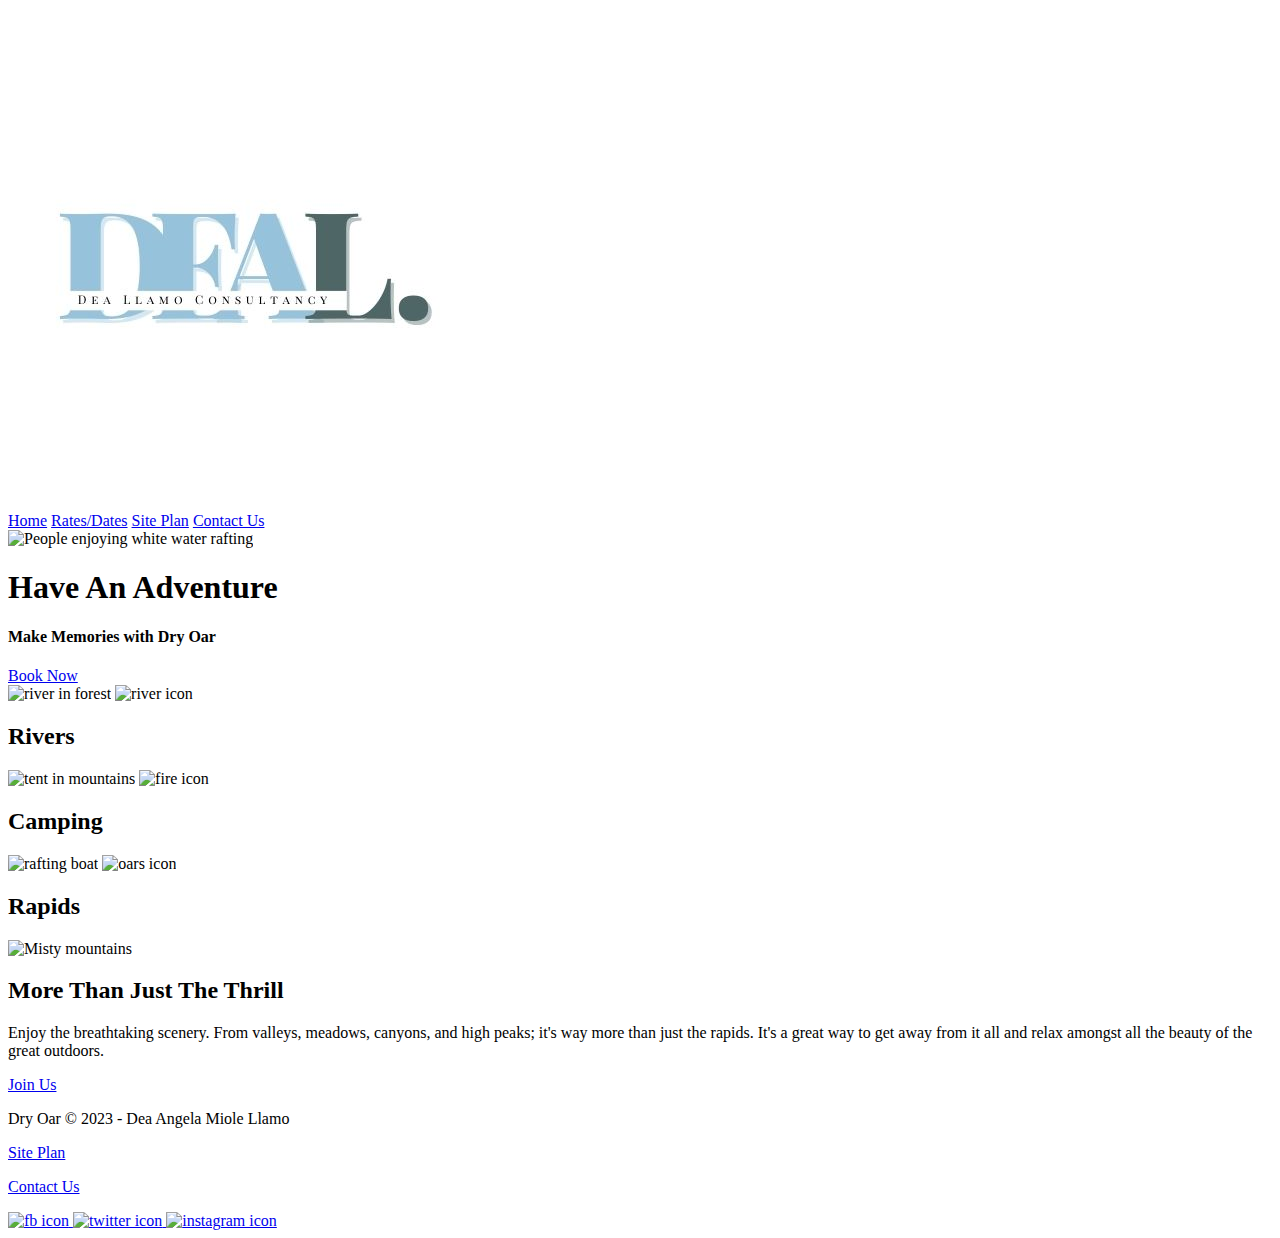
==== personal-site/index.html @ fdcbc4ea "home page for personal site" ====
<!DOCTYPE html>
<html lang="en">
<head>
    <meta charset="UTF-8">
    <meta http-equiv="X-UA-Compatible" content="IE=edge">
    <meta name="viewport" content="width=device-width, initial-scale=1.0">
    <title>DEAL | Dea Angela Llamo | Home</title>
    <link type="text/css" rel="stylesheet" href="styles/style.css" />
</head>
<body>
    <div id="content">
        <header>
            <a id="logo_link" href="index.html">
                <img class="logo" src="images/logo-main.jpg" alt="DEAL logo">
            </a>
            <nav>
                <a href="index.html">Home</a>
                <a href="rates.html">Rates/Dates</a>
                <a href="site-plan-rafting.html">Site Plan</a>
                <a href="contactus.html">Contact Us</a>
            </nav>
        </header>
        <div id="hero">
            <div id="hero-box">
                <img id="hero-img" src="images/hero.png" alt="People enjoying white water rafting">
            </div>
            <section id="hero-msg">
                <h1 class="home-title">Have An Adventure</h1>
                <h4>Make Memories with Dry Oar </h4>
                <div class='button-box'>
                    <a class='book' href="rates.html">Book Now</a>
                </div>
            </section>
        </div>
        <main class="home-grid">
            <section class="rivers-card">
                <img class="card-img" src="images/rivers.jpg" alt="river in forest">
                <img class="icon" src="images/river_icon.png" alt="river icon">
                <h2>Rivers</h2>
            </section>
            <section class="camping-card">
                <img class="card-img" src="images/camping.jpg" alt="tent in mountains">
                <img class="icon" src="images/fire_icon.png" alt="fire icon">
                <h2>Camping</h2>
            </section>
            <section class="rapids-card">
                <img class="card-img" src="images/rapids.jpg" alt="rafting boat">
                <img class="icon" src="images/oars.png" alt="oars icon">
                <h2>Rapids</h2>
            </section>
            <div id="background"></div> 
            <img class="mountains" src="images/mountains.jpg" alt="Misty mountains">
            <section class="msg">
                <h2>More Than Just The Thrill</h2>
                <p>Enjoy the breathtaking scenery. From valleys, meadows, canyons, and high peaks; it's way more than just the rapids. It's a great way to get away from it all and relax amongst all the beauty of the great outdoors. </p>
                <a class='join' href="rivers.html">Join Us</a>
            </section>
        </main>
        <footer>
            <p>Dry Oar © 2023 - Dea Angela Miole Llamo</p>
            <p><a href="site-plan-rafting.html">Site Plan</a></p>
            <p><a href="contactus.html">Contact Us</a></p>
            <div class="social">
                <a href="https://facebook.com" target="_blank">
                    <img src="images/facebook.png" alt="fb icon">
                </a>
                <a href="https://twitter.com" target="_blank">
                    <img src="images/twitter.png" alt="twitter icon">
                </a>
                <a href="https://instagram.com" target="_blank">
                    <img src="images/instagram.png" alt="instagram icon">
                </a>
            </div>
        </footer>
    </div>
</body>
</html>
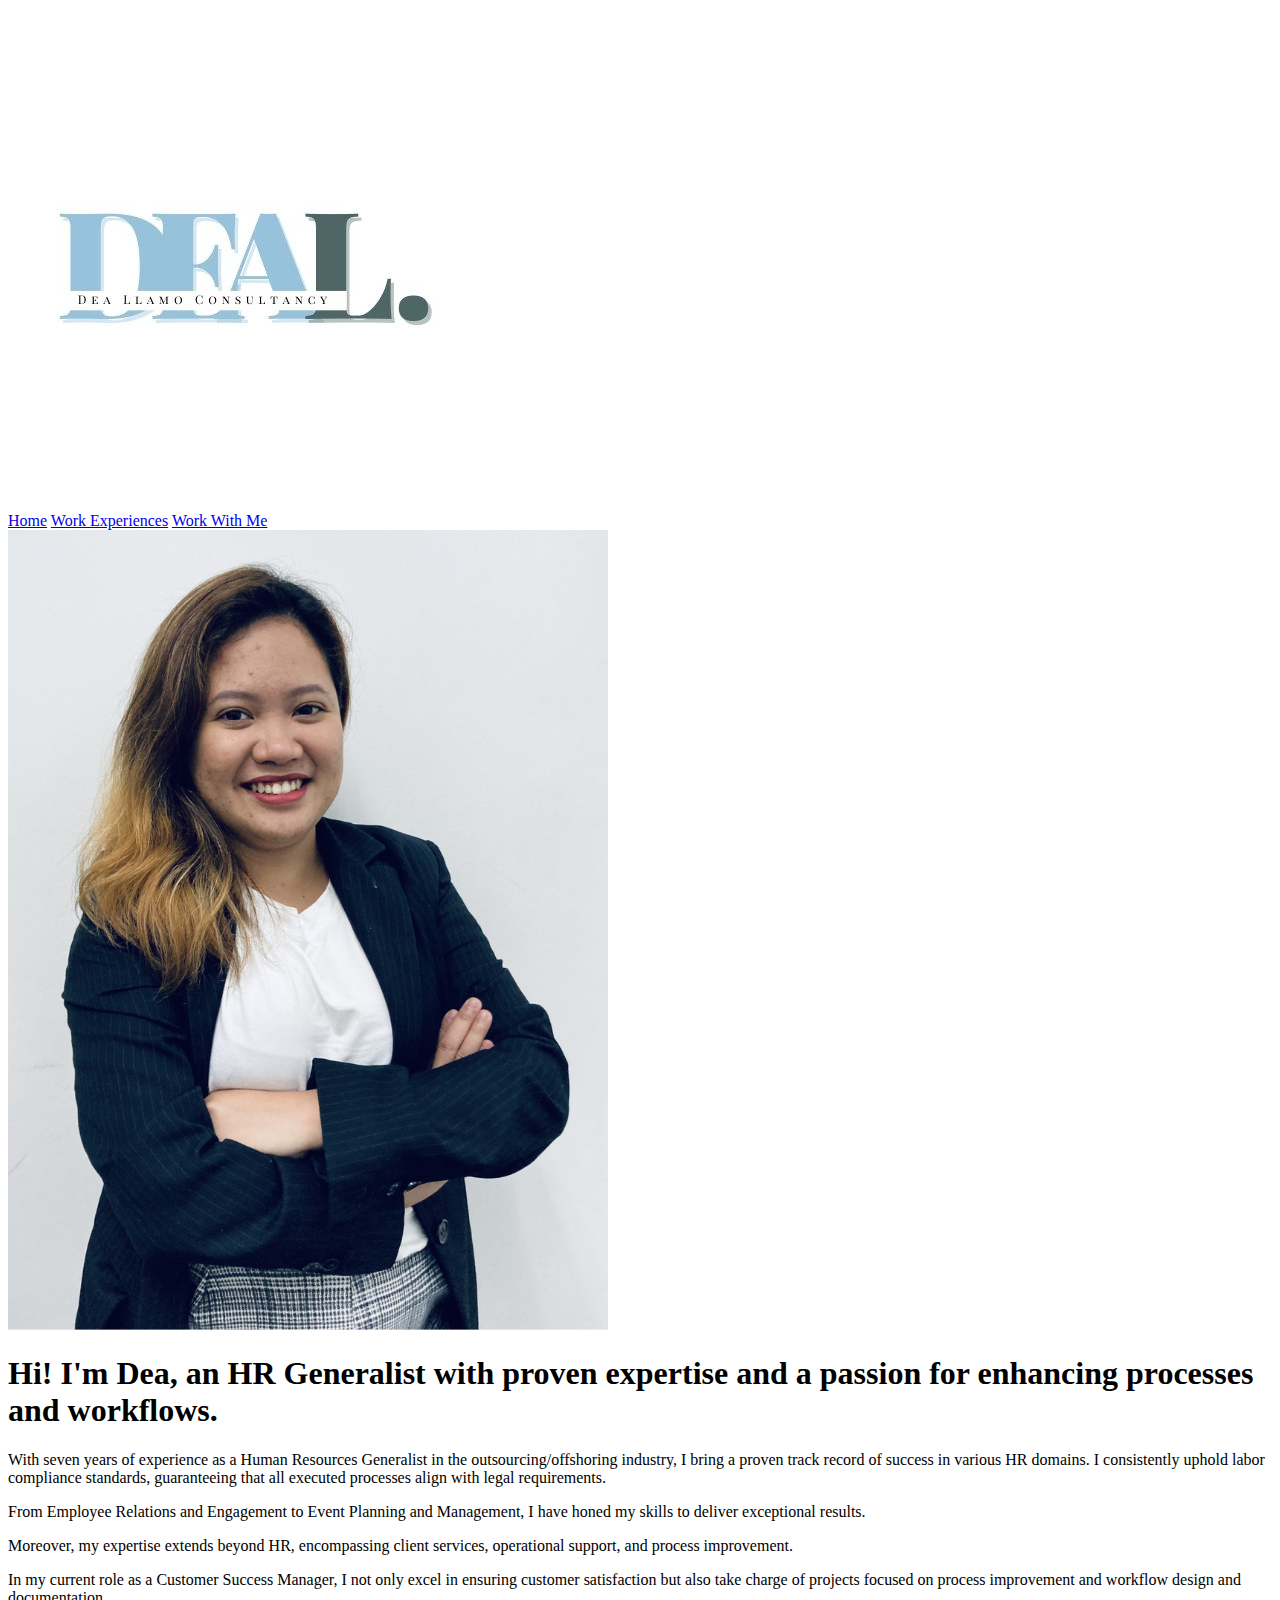
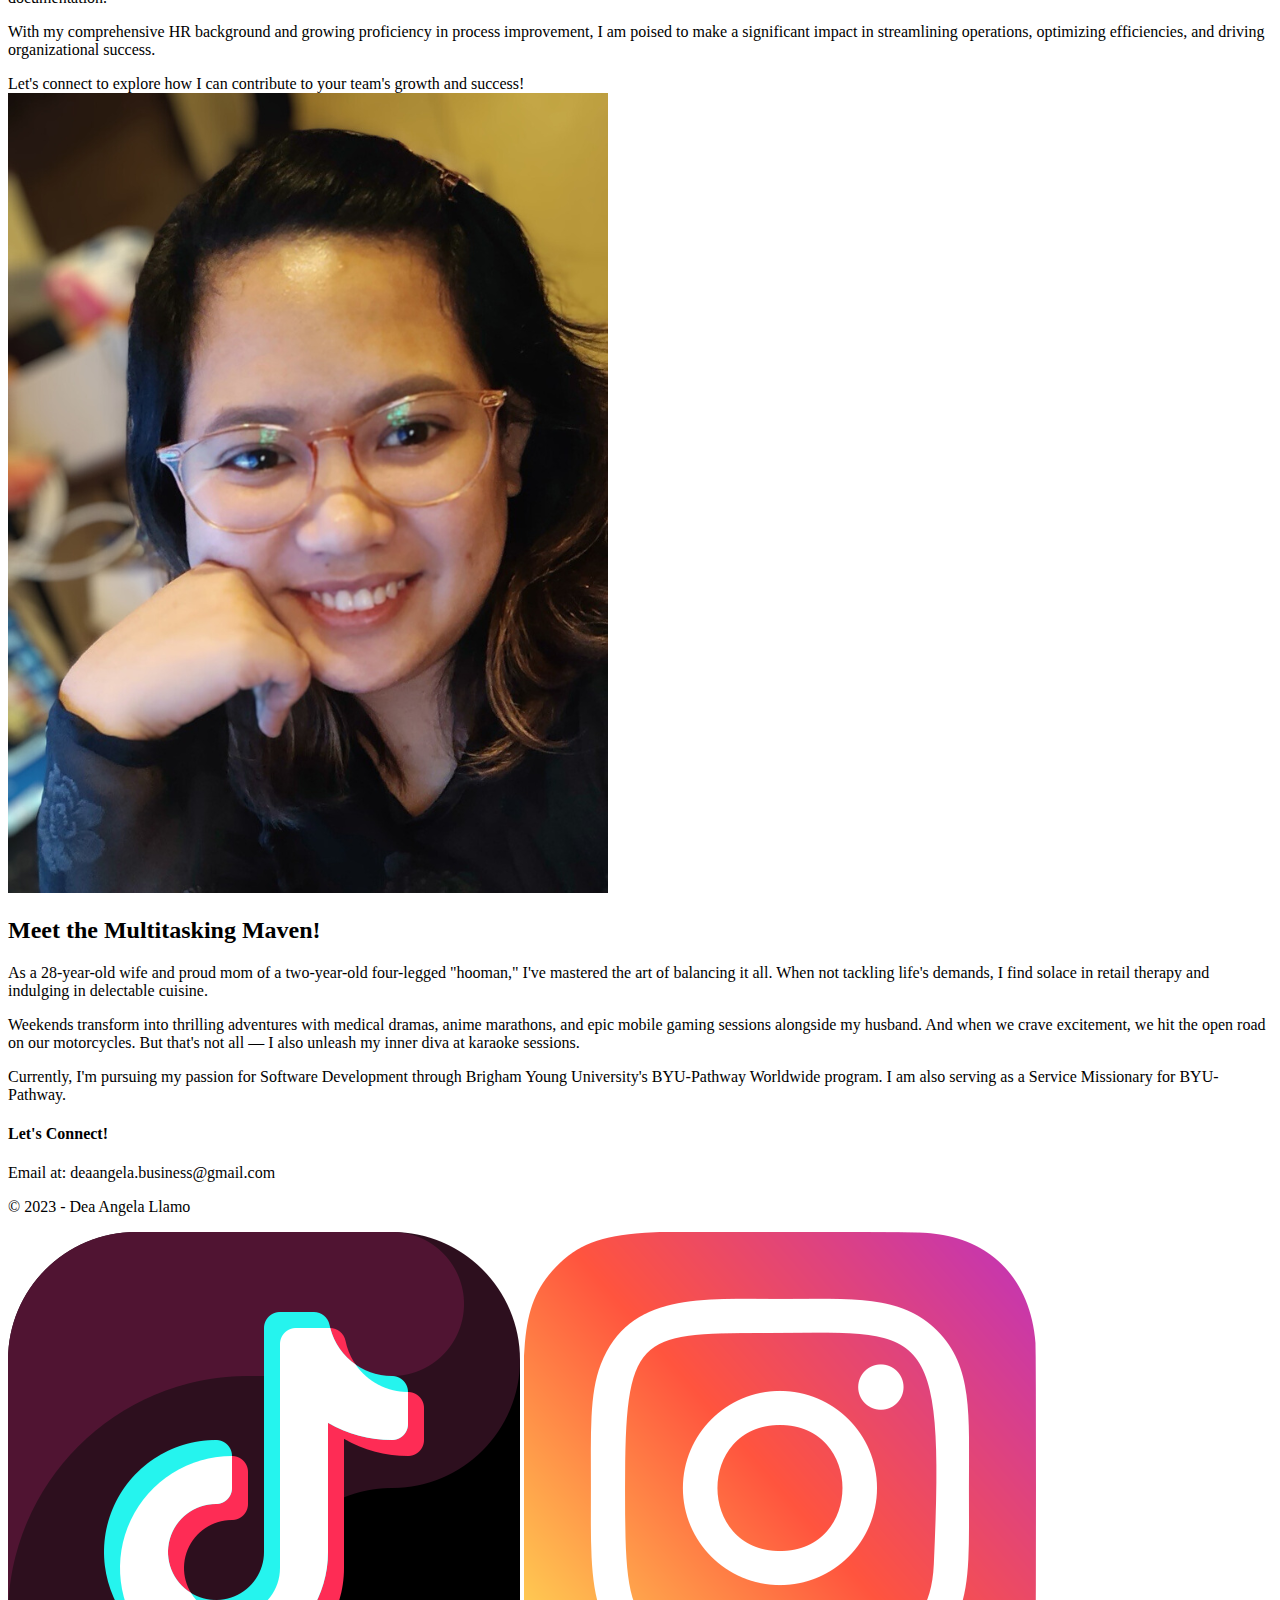
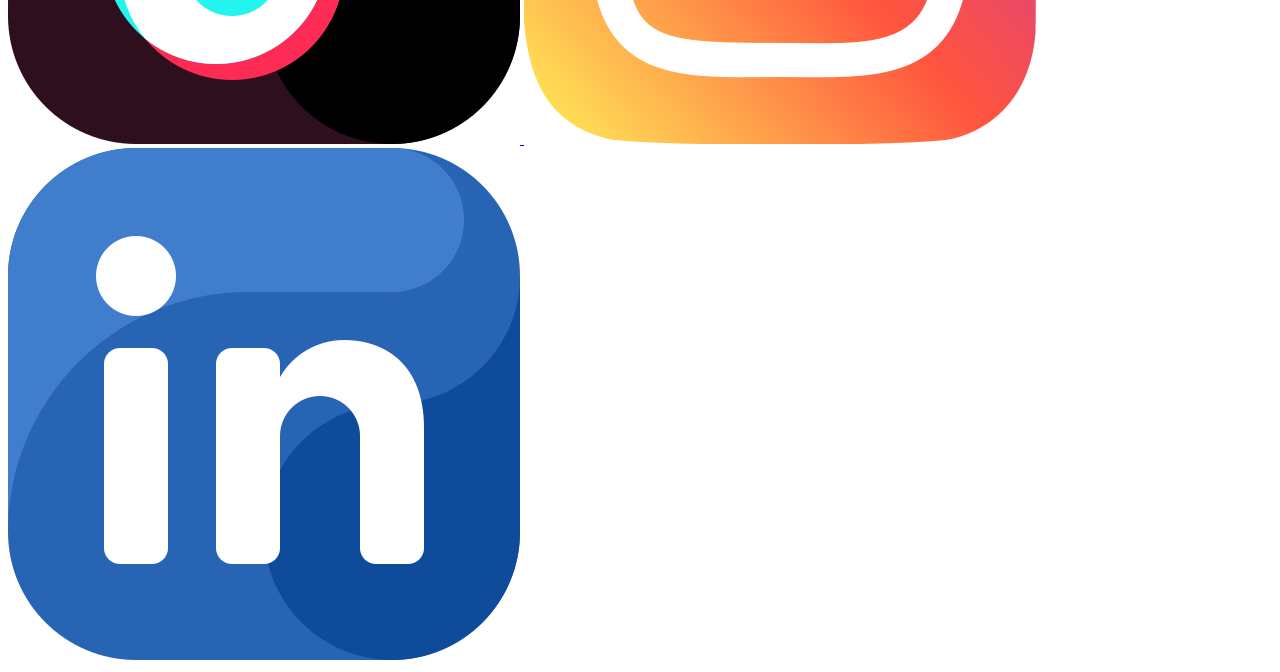
==== commit 07bd2ddc: "added home page for personal site" ====
--- a/personal-site/index.html
+++ b/personal-site/index.html
@@ -15,60 +15,51 @@
             </a>
             <nav>
                 <a href="index.html">Home</a>
-                <a href="rates.html">Rates/Dates</a>
-                <a href="site-plan-rafting.html">Site Plan</a>
-                <a href="contactus.html">Contact Us</a>
+                <a href="experience.html">Work Experiences</a>
+                <a href="work-with-me.html">Work With Me</a>
             </nav>
         </header>
-        <div id="hero">
-            <div id="hero-box">
-                <img id="hero-img" src="images/hero.png" alt="People enjoying white water rafting">
+        <div id="intro">
+            <div id="intro-profile">
+                <img id="intro-img" src="images/home-photo-1.png" alt="Photo of Dea Angela Llamo">
+                <h1 class="intro-msg">Hi! I'm Dea, an HR Generalist with proven expertise and a passion for enhancing processes and workflows.</h1>
+                <p class="style1">With seven years of experience as a Human Resources Generalist in the outsourcing/offshoring industry, I bring a proven 
+                    track record of success in various HR domains. I consistently uphold labor compliance standards, guaranteeing that all executed processes 
+                    align with legal requirements.</p>
+                <p class="style2">From Employee Relations and Engagement to Event Planning and Management, I have honed my skills to deliver exceptional results.</p>
+                <p class="style1">Moreover, my expertise extends beyond HR, encompassing client services, operational support, and process improvement.</p>
+                <p class="style1">In my current role as a Customer Success Manager, I not only excel in ensuring customer satisfaction but also take charge of 
+                    projects focused on process improvement and workflow design and documentation.</p>
+                <p class="style2">With my comprehensive HR background and growing proficiency in process improvement, I am poised to make a significant impact in 
+                    streamlining operations, optimizing efficiencies, and driving organizational success.</p>
             </div>
-            <section id="hero-msg">
-                <h1 class="home-title">Have An Adventure</h1>
-                <h4>Make Memories with Dry Oar </h4>
-                <div class='button-box'>
-                    <a class='book' href="rates.html">Book Now</a>
-                </div>
-            </section>
-        </div>
-        <main class="home-grid">
-            <section class="rivers-card">
-                <img class="card-img" src="images/rivers.jpg" alt="river in forest">
-                <img class="icon" src="images/river_icon.png" alt="river icon">
-                <h2>Rivers</h2>
-            </section>
-            <section class="camping-card">
-                <img class="card-img" src="images/camping.jpg" alt="tent in mountains">
-                <img class="icon" src="images/fire_icon.png" alt="fire icon">
-                <h2>Camping</h2>
-            </section>
-            <section class="rapids-card">
-                <img class="card-img" src="images/rapids.jpg" alt="rafting boat">
-                <img class="icon" src="images/oars.png" alt="oars icon">
-                <h2>Rapids</h2>
-            </section>
-            <div id="background"></div> 
-            <img class="mountains" src="images/mountains.jpg" alt="Misty mountains">
-            <section class="msg">
-                <h2>More Than Just The Thrill</h2>
-                <p>Enjoy the breathtaking scenery. From valleys, meadows, canyons, and high peaks; it's way more than just the rapids. It's a great way to get away from it all and relax amongst all the beauty of the great outdoors. </p>
-                <a class='join' href="rivers.html">Join Us</a>
-            </section>
-        </main>
+            <div id='intro-box'>
+                <a class='book'>Let's connect to explore how I can contribute to your team's growth and success!</a>
+            </div>
+            <div id="aboout-me"></div> 
+                <img class="about-me-img" src="images/home-photo-2.png" alt="Another Photo of Dea Angela Llamo">
+                <section class="about-me-msg">
+                    <h2>Meet the Multitasking Maven!</h2>
+                    <p>As a 28-year-old wife and proud mom of a two-year-old four-legged "hooman," I've mastered the art of balancing it all. When not tackling 
+                        life's demands, I find solace in retail therapy and indulging in delectable cuisine. </p>
+                    <p>Weekends transform into thrilling adventures with medical dramas, anime marathons, and epic mobile gaming sessions alongside my husband. 
+                        And when we crave excitement, we hit the open road on our motorcycles. But that's not all — I also unleash my inner diva at karaoke sessions. </p>
+                    <p>Currently, I'm pursuing my passion for Software Development through Brigham Young University's BYU-Pathway Worldwide program. I am also serving
+                        as a Service Missionary for BYU-Pathway.</p>
+                </section>
         <footer>
-            <p>Dry Oar © 2023 - Dea Angela Miole Llamo</p>
-            <p><a href="site-plan-rafting.html">Site Plan</a></p>
-            <p><a href="contactus.html">Contact Us</a></p>
+            <h4>Let's Connect!</h4>
+            <p>Email at: deaangela.business@gmail.com</p>
+            <p>© 2023 - Dea Angela Llamo</p>
             <div class="social">
-                <a href="https://facebook.com" target="_blank">
-                    <img src="images/facebook.png" alt="fb icon">
-                </a>
-                <a href="https://twitter.com" target="_blank">
-                    <img src="images/twitter.png" alt="twitter icon">
+                <a href="https://www.tiktok.com/en/" target="_blank">
+                    <img src="images/tiktok-icon.png" alt="tiktok icon">
                 </a>
                 <a href="https://instagram.com" target="_blank">
-                    <img src="images/instagram.png" alt="instagram icon">
+                    <img src="images/instagram-icon.png" alt="instagram icon">
+                </a>
+                <a href="https://linkedin.com" target="_blank">
+                    <img src="images/linkedin-icon.png" alt="linkedin icon">
                 </a>
             </div>
         </footer>
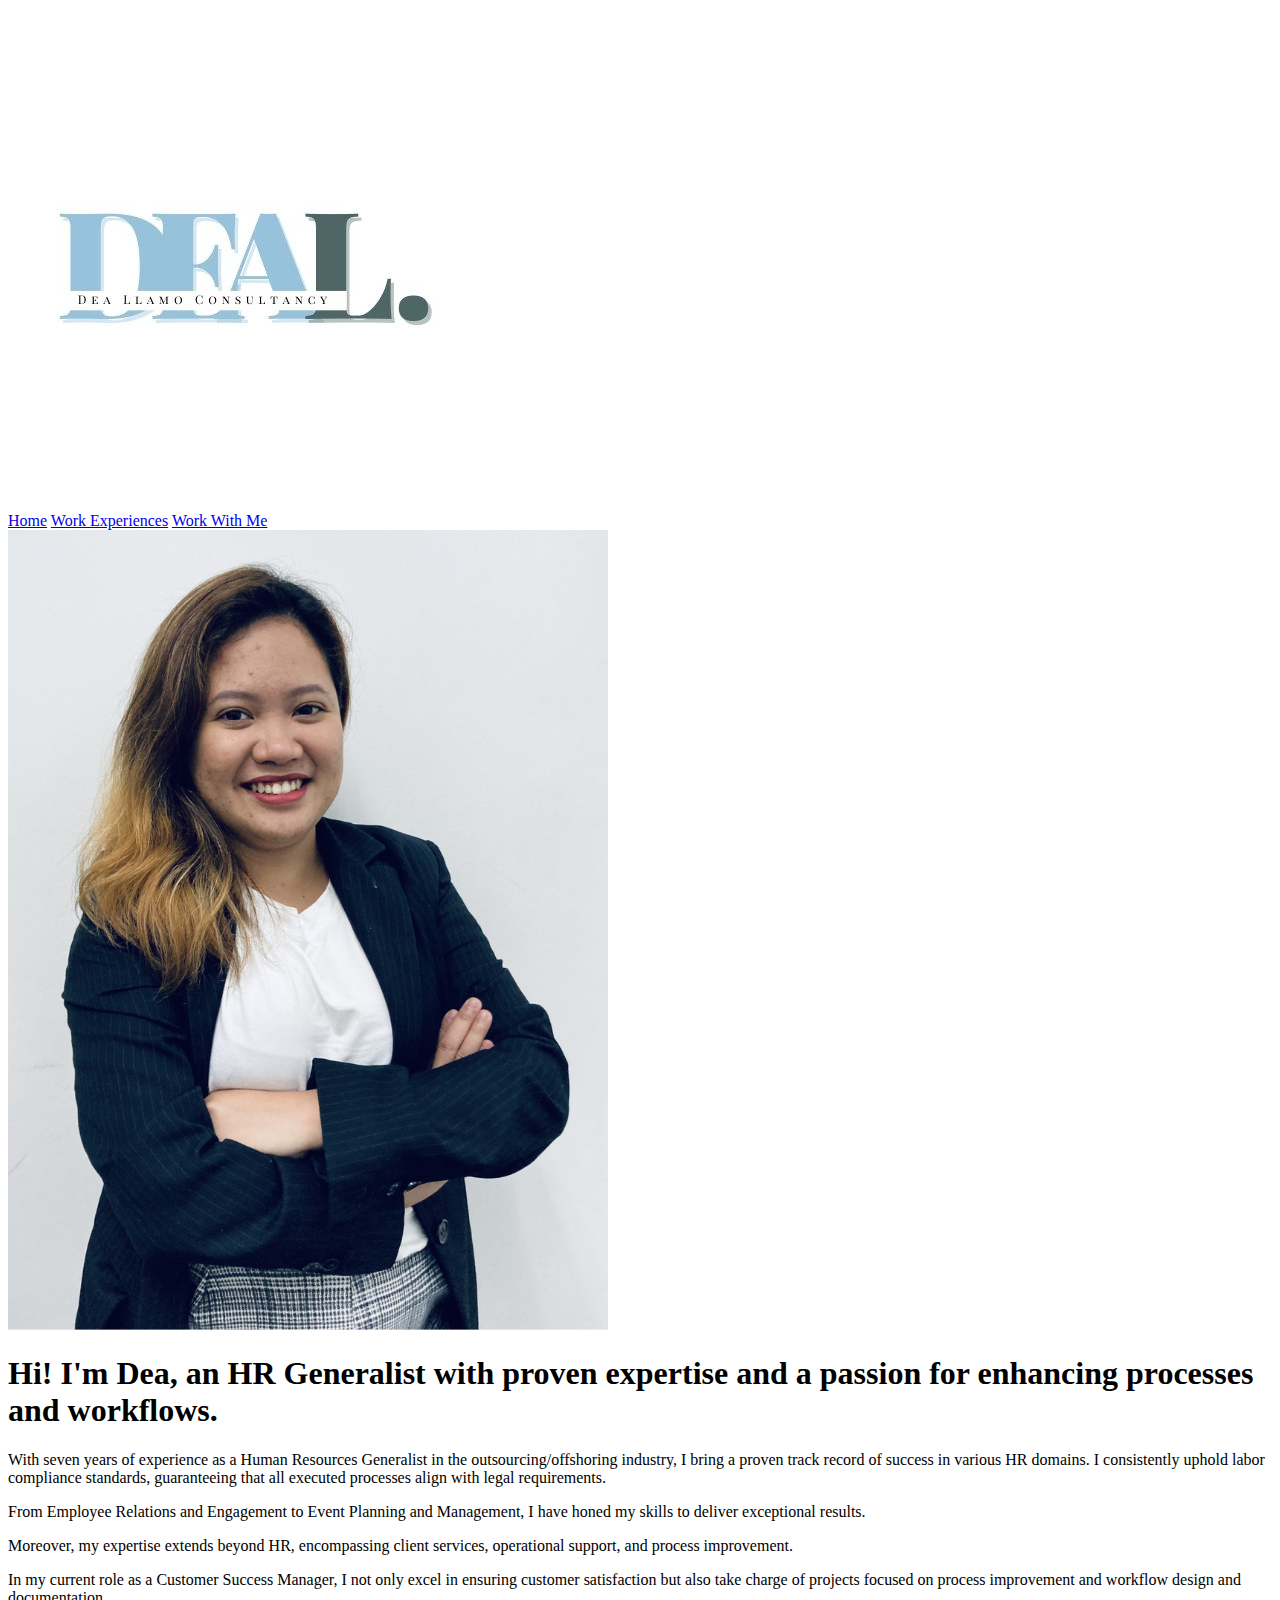
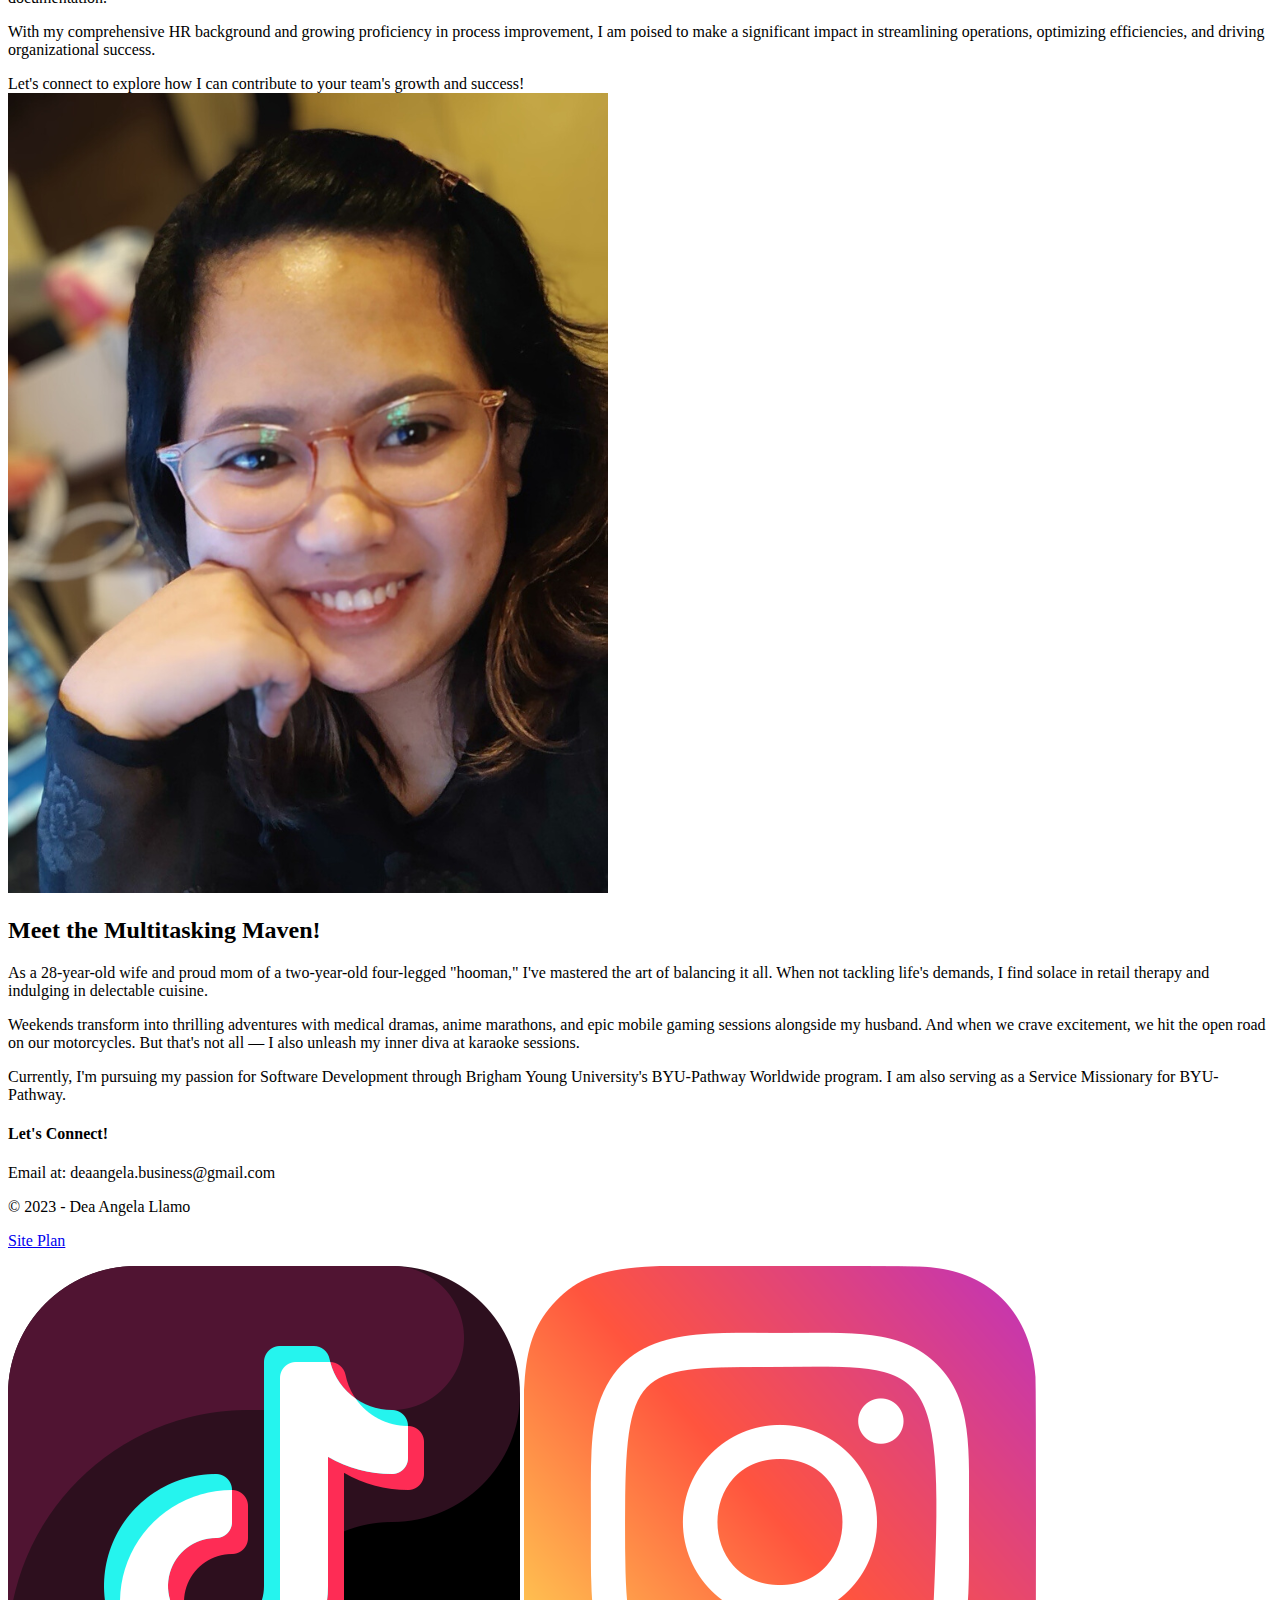
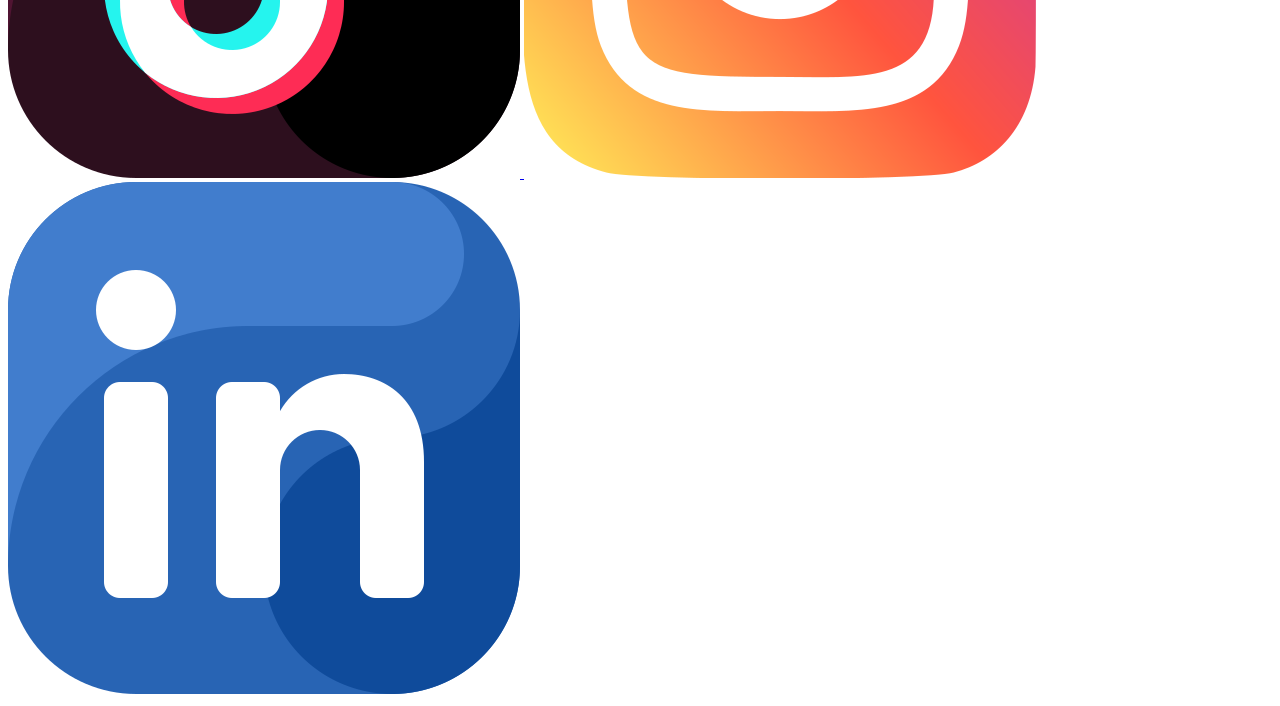
==== commit 907309b9: "site plan link was added to footer" ====
--- a/personal-site/index.html
+++ b/personal-site/index.html
@@ -8,61 +8,61 @@
     <link type="text/css" rel="stylesheet" href="styles/style.css" />
 </head>
 <body>
-    <div id="content">
-        <header>
-            <a id="logo_link" href="index.html">
-                <img class="logo" src="images/logo-main.jpg" alt="DEAL logo">
+    <header>
+        <a id="logo_link" href="index.html">
+            <img class="logo" src="images/logo-main.jpg" alt="DEAL logo">
+        </a>
+        <nav>
+            <a href="index.html">Home</a>
+            <a href="experience.html">Work Experiences</a>
+            <a href="work-with-me.html">Work With Me</a>
+        </nav>
+    </header>
+    <div id="home-grid">
+        <div id="intro-profile">
+            <img id="intro-img" src="images/home-photo-1.png" alt="Photo of Dea Angela Llamo">
+            <h1 class="intro-msg">Hi! I'm Dea, an HR Generalist with proven expertise and a passion for enhancing processes and workflows.</h1>
+            <p class="style1">With seven years of experience as a Human Resources Generalist in the outsourcing/offshoring industry, I bring a proven 
+                track record of success in various HR domains. I consistently uphold labor compliance standards, guaranteeing that all executed processes 
+                align with legal requirements.</p>
+            <p class="style2">From Employee Relations and Engagement to Event Planning and Management, I have honed my skills to deliver exceptional results.</p>
+            <p class="style1">Moreover, my expertise extends beyond HR, encompassing client services, operational support, and process improvement.</p>
+            <p class="style1">In my current role as a Customer Success Manager, I not only excel in ensuring customer satisfaction but also take charge of 
+                projects focused on process improvement and workflow design and documentation.</p>
+            <p class="style2">With my comprehensive HR background and growing proficiency in process improvement, I am poised to make a significant impact in 
+                streamlining operations, optimizing efficiencies, and driving organizational success.</p>
+        </div>
+        <div id='intro-box'>
+            <a class='book'>Let's connect to explore how I can contribute to your team's growth and success!</a>
+        </div>
+        <div id="aboout-me"></div> 
+            <img class="about-me-img" src="images/home-photo-2.png" alt="Another Photo of Dea Angela Llamo">
+            <section class="about-me-msg">
+                <h2>Meet the Multitasking Maven!</h2>
+                <p>As a 28-year-old wife and proud mom of a two-year-old four-legged "hooman," I've mastered the art of balancing it all. When not tackling 
+                    life's demands, I find solace in retail therapy and indulging in delectable cuisine. </p>
+                <p>Weekends transform into thrilling adventures with medical dramas, anime marathons, and epic mobile gaming sessions alongside my husband. 
+                    And when we crave excitement, we hit the open road on our motorcycles. But that's not all — I also unleash my inner diva at karaoke sessions. </p>
+                <p>Currently, I'm pursuing my passion for Software Development through Brigham Young University's BYU-Pathway Worldwide program. I am also serving
+                    as a Service Missionary for BYU-Pathway.</p>
+            </section>
+    <footer>
+        <h4>Let's Connect!</h4>
+        <p>Email at: deaangela.business@gmail.com</p>
+        <p>© 2023 - Dea Angela Llamo</p>
+        <p><a href="site-plan.html">Site Plan</a></p>
+        <div class="social">
+            <a href="https://www.tiktok.com/en/" target="_blank">
+                <img src="images/tiktok-icon.png" alt="tiktok icon">
             </a>
-            <nav>
-                <a href="index.html">Home</a>
-                <a href="experience.html">Work Experiences</a>
-                <a href="work-with-me.html">Work With Me</a>
-            </nav>
-        </header>
-        <div id="intro">
-            <div id="intro-profile">
-                <img id="intro-img" src="images/home-photo-1.png" alt="Photo of Dea Angela Llamo">
-                <h1 class="intro-msg">Hi! I'm Dea, an HR Generalist with proven expertise and a passion for enhancing processes and workflows.</h1>
-                <p class="style1">With seven years of experience as a Human Resources Generalist in the outsourcing/offshoring industry, I bring a proven 
-                    track record of success in various HR domains. I consistently uphold labor compliance standards, guaranteeing that all executed processes 
-                    align with legal requirements.</p>
-                <p class="style2">From Employee Relations and Engagement to Event Planning and Management, I have honed my skills to deliver exceptional results.</p>
-                <p class="style1">Moreover, my expertise extends beyond HR, encompassing client services, operational support, and process improvement.</p>
-                <p class="style1">In my current role as a Customer Success Manager, I not only excel in ensuring customer satisfaction but also take charge of 
-                    projects focused on process improvement and workflow design and documentation.</p>
-                <p class="style2">With my comprehensive HR background and growing proficiency in process improvement, I am poised to make a significant impact in 
-                    streamlining operations, optimizing efficiencies, and driving organizational success.</p>
-            </div>
-            <div id='intro-box'>
-                <a class='book'>Let's connect to explore how I can contribute to your team's growth and success!</a>
-            </div>
-            <div id="aboout-me"></div> 
-                <img class="about-me-img" src="images/home-photo-2.png" alt="Another Photo of Dea Angela Llamo">
-                <section class="about-me-msg">
-                    <h2>Meet the Multitasking Maven!</h2>
-                    <p>As a 28-year-old wife and proud mom of a two-year-old four-legged "hooman," I've mastered the art of balancing it all. When not tackling 
-                        life's demands, I find solace in retail therapy and indulging in delectable cuisine. </p>
-                    <p>Weekends transform into thrilling adventures with medical dramas, anime marathons, and epic mobile gaming sessions alongside my husband. 
-                        And when we crave excitement, we hit the open road on our motorcycles. But that's not all — I also unleash my inner diva at karaoke sessions. </p>
-                    <p>Currently, I'm pursuing my passion for Software Development through Brigham Young University's BYU-Pathway Worldwide program. I am also serving
-                        as a Service Missionary for BYU-Pathway.</p>
-                </section>
-        <footer>
-            <h4>Let's Connect!</h4>
-            <p>Email at: deaangela.business@gmail.com</p>
-            <p>© 2023 - Dea Angela Llamo</p>
-            <div class="social">
-                <a href="https://www.tiktok.com/en/" target="_blank">
-                    <img src="images/tiktok-icon.png" alt="tiktok icon">
-                </a>
-                <a href="https://instagram.com" target="_blank">
-                    <img src="images/instagram-icon.png" alt="instagram icon">
-                </a>
-                <a href="https://linkedin.com" target="_blank">
-                    <img src="images/linkedin-icon.png" alt="linkedin icon">
-                </a>
-            </div>
-        </footer>
-    </div>
+            <a href="https://instagram.com" target="_blank">
+                <img src="images/instagram-icon.png" alt="instagram icon">
+            </a>
+            <a href="https://linkedin.com" target="_blank">
+                <img src="images/linkedin-icon.png" alt="linkedin icon">
+            </a>
+        </div> 
+        </div>
+    </footer>
 </body>
 </html>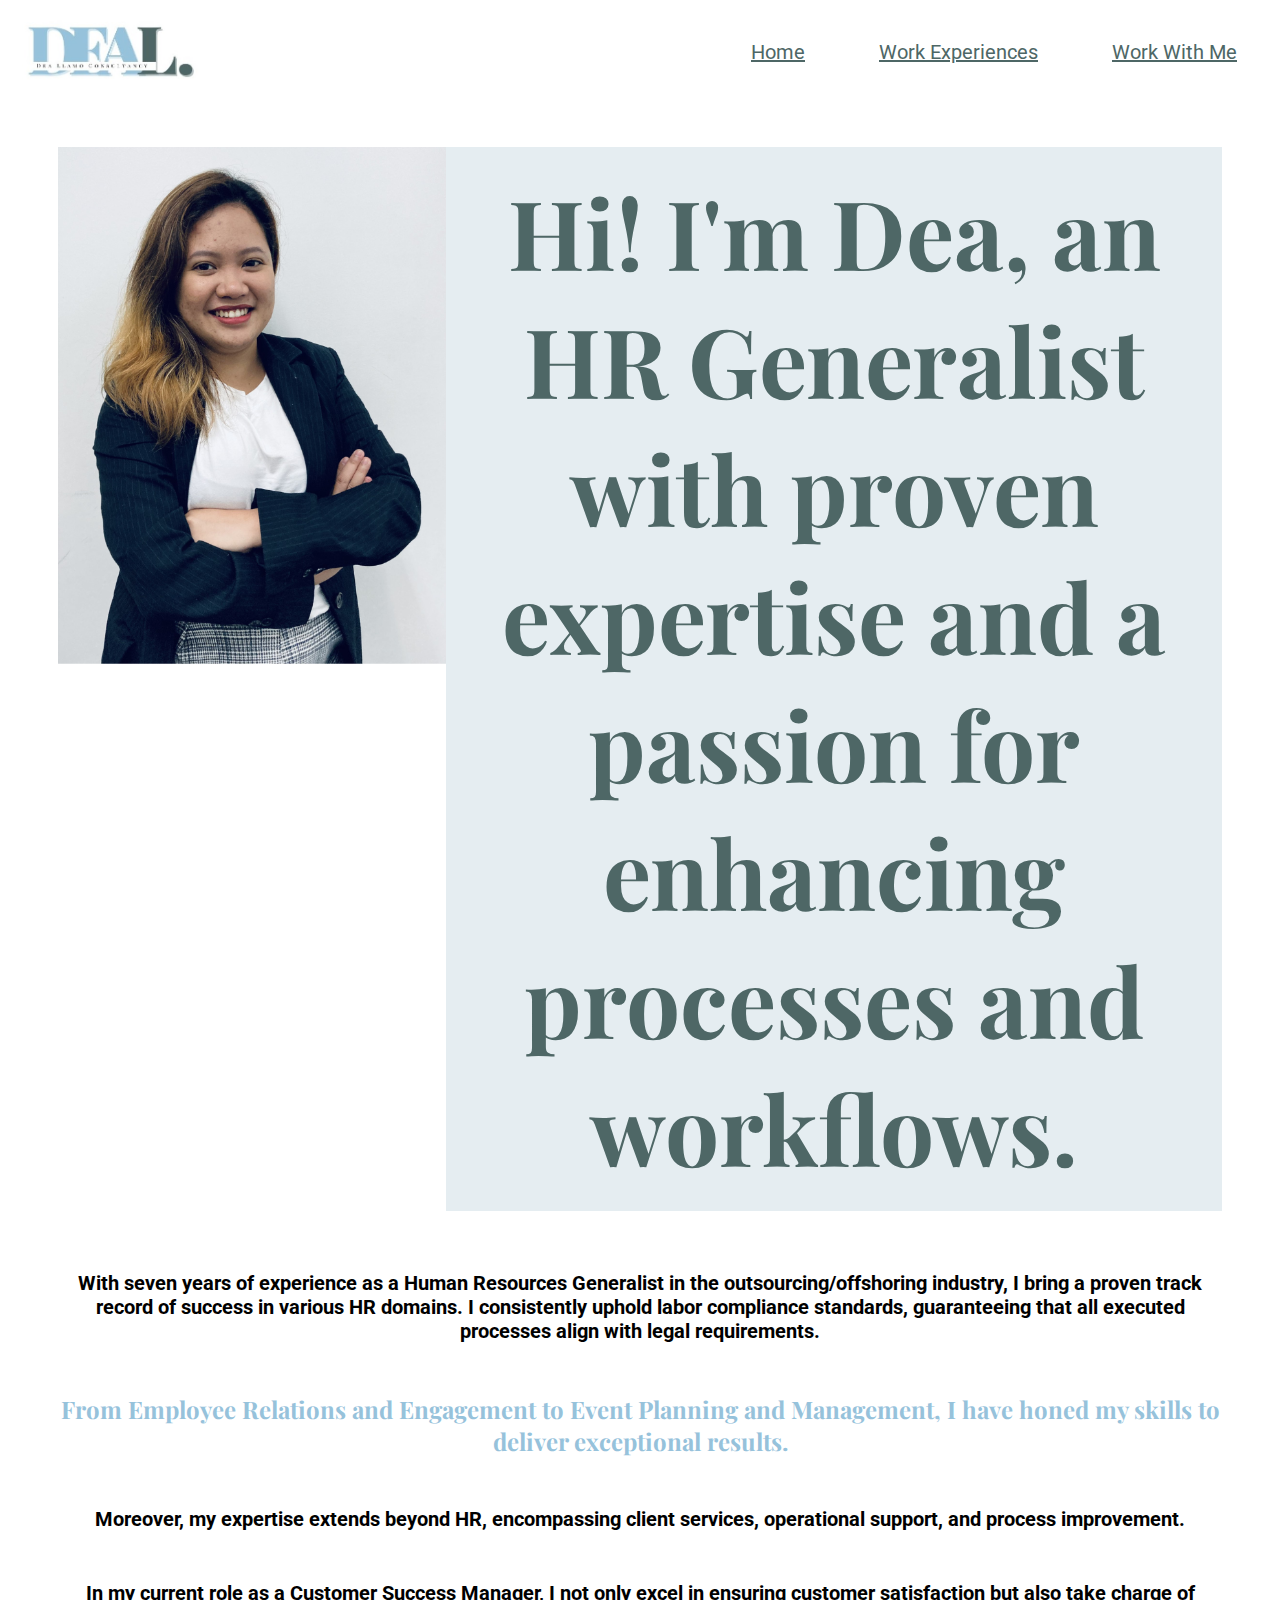
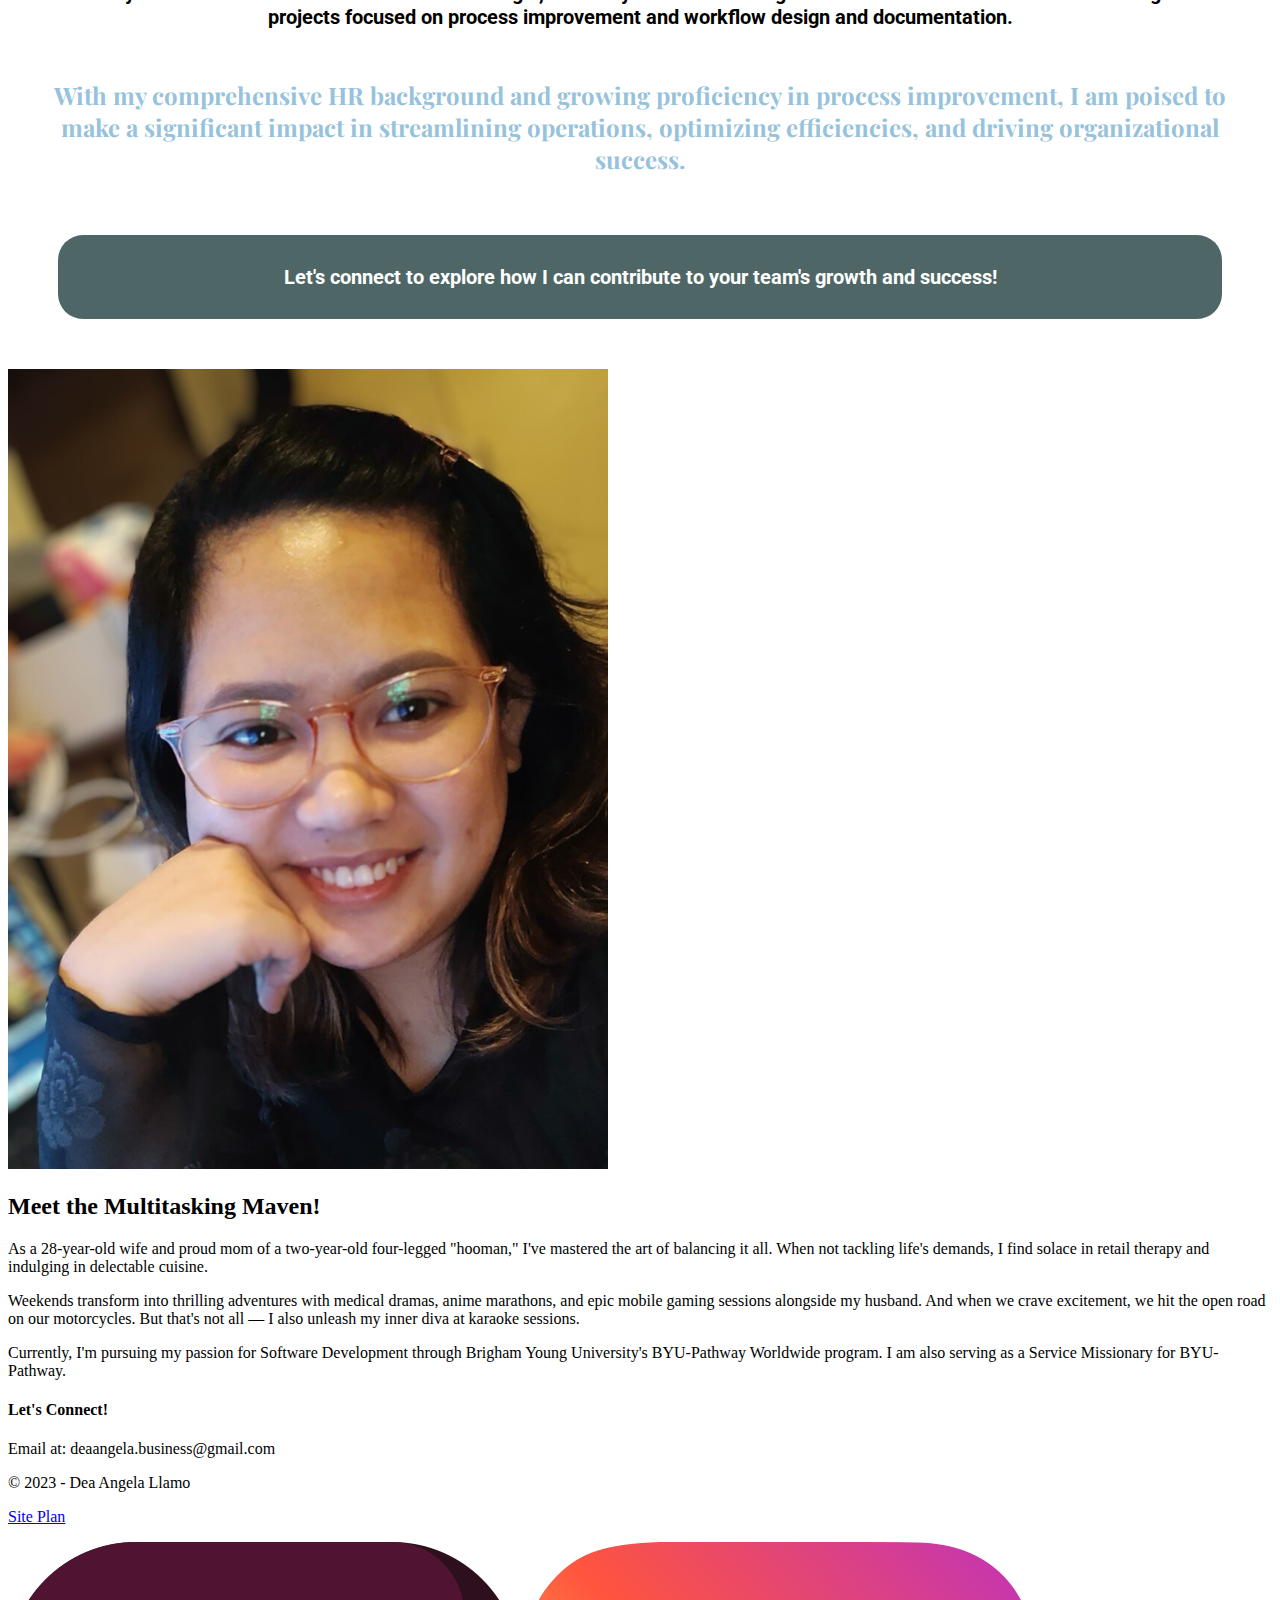
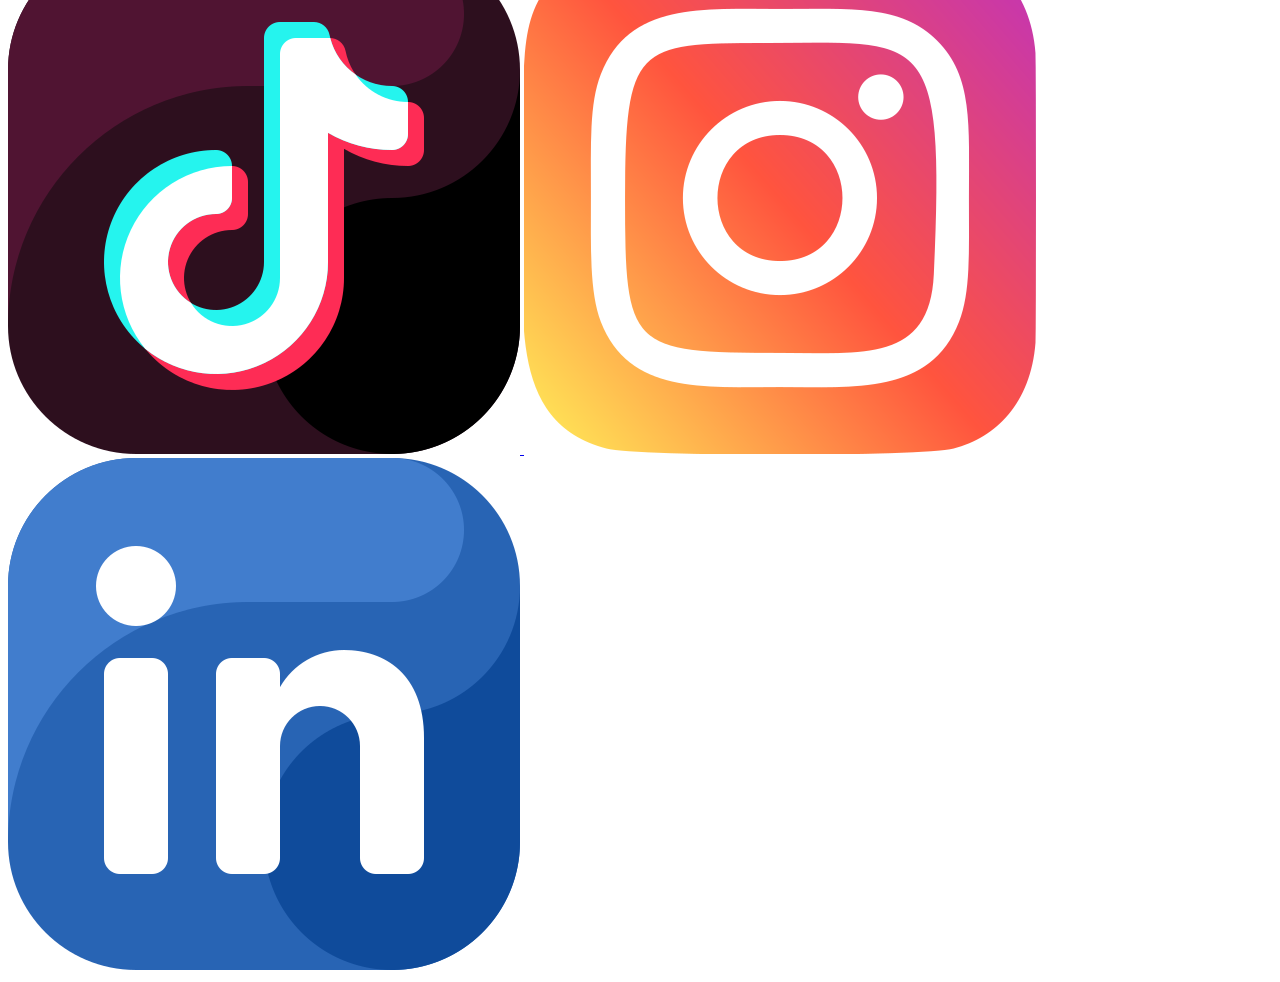
==== commit e3cf693c: "revised home page to style" ====
--- a/personal-site/index.html
+++ b/personal-site/index.html
@@ -5,7 +5,7 @@
     <meta http-equiv="X-UA-Compatible" content="IE=edge">
     <meta name="viewport" content="width=device-width, initial-scale=1.0">
     <title>DEAL | Dea Angela Llamo | Home</title>
-    <link type="text/css" rel="stylesheet" href="styles/style.css" />
+    <link type="text/css" rel="stylesheet" href="styles/personal-site.css" />
 </head>
 <body>
     <header>
@@ -18,34 +18,38 @@
             <a href="work-with-me.html">Work With Me</a>
         </nav>
     </header>
-    <div id="home-grid">
-        <div id="intro-profile">
-            <img id="intro-img" src="images/home-photo-1.png" alt="Photo of Dea Angela Llamo">
-            <h1 class="intro-msg">Hi! I'm Dea, an HR Generalist with proven expertise and a passion for enhancing processes and workflows.</h1>
-            <p class="style1">With seven years of experience as a Human Resources Generalist in the outsourcing/offshoring industry, I bring a proven 
-                track record of success in various HR domains. I consistently uphold labor compliance standards, guaranteeing that all executed processes 
-                align with legal requirements.</p>
-            <p class="style2">From Employee Relations and Engagement to Event Planning and Management, I have honed my skills to deliver exceptional results.</p>
-            <p class="style1">Moreover, my expertise extends beyond HR, encompassing client services, operational support, and process improvement.</p>
-            <p class="style1">In my current role as a Customer Success Manager, I not only excel in ensuring customer satisfaction but also take charge of 
-                projects focused on process improvement and workflow design and documentation.</p>
-            <p class="style2">With my comprehensive HR background and growing proficiency in process improvement, I am poised to make a significant impact in 
-                streamlining operations, optimizing efficiencies, and driving organizational success.</p>
-        </div>
-        <div id='intro-box'>
-            <a class='book'>Let's connect to explore how I can contribute to your team's growth and success!</a>
-        </div>
-        <div id="aboout-me"></div> 
-            <img class="about-me-img" src="images/home-photo-2.png" alt="Another Photo of Dea Angela Llamo">
-            <section class="about-me-msg">
-                <h2>Meet the Multitasking Maven!</h2>
-                <p>As a 28-year-old wife and proud mom of a two-year-old four-legged "hooman," I've mastered the art of balancing it all. When not tackling 
-                    life's demands, I find solace in retail therapy and indulging in delectable cuisine. </p>
-                <p>Weekends transform into thrilling adventures with medical dramas, anime marathons, and epic mobile gaming sessions alongside my husband. 
-                    And when we crave excitement, we hit the open road on our motorcycles. But that's not all — I also unleash my inner diva at karaoke sessions. </p>
-                <p>Currently, I'm pursuing my passion for Software Development through Brigham Young University's BYU-Pathway Worldwide program. I am also serving
-                    as a Service Missionary for BYU-Pathway.</p>
-            </section>
+    <div id="intro-profile">
+        <img id="intro-img" src="images/home-photo-1.png" alt="Photo of Dea Angela Llamo">
+        <section id="intro-msg">
+        <h1>Hi! I'm Dea, an HR Generalist with proven expertise and a passion for enhancing processes and workflows.</h1>
+        </section>
+    </div>          
+    <div id="msg">
+        <p class="style1">With seven years of experience as a Human Resources Generalist in the outsourcing/offshoring industry, I bring a proven 
+            track record of success in various HR domains. I consistently uphold labor compliance standards, guaranteeing that all executed processes 
+            align with legal requirements.</p>
+        <p class="style2">From Employee Relations and Engagement to Event Planning and Management, I have honed my skills to deliver exceptional results.</p>
+        <p class="style1">Moreover, my expertise extends beyond HR, encompassing client services, operational support, and process improvement.</p>
+        <p class="style1">In my current role as a Customer Success Manager, I not only excel in ensuring customer satisfaction but also take charge of 
+            projects focused on process improvement and workflow design and documentation.</p>
+        <p class="style2">With my comprehensive HR background and growing proficiency in process improvement, I am poised to make a significant impact in 
+            streamlining operations, optimizing efficiencies, and driving organizational success.</p>
+    </div>
+    <div id='intro-box'>
+    <a>Let's connect to explore how I can contribute to your team's growth and success!</a>
+    </div>
+    <div id="aboout-me"> 
+        <img class="about-me-img" src="images/home-photo-2.png" alt="Another Photo of Dea Angela Llamo">
+        <section class="about-me-msg">
+            <h2>Meet the Multitasking Maven!</h2>
+            <p>As a 28-year-old wife and proud mom of a two-year-old four-legged "hooman," I've mastered the art of balancing it all. When not tackling 
+                life's demands, I find solace in retail therapy and indulging in delectable cuisine. </p>
+            <p>Weekends transform into thrilling adventures with medical dramas, anime marathons, and epic mobile gaming sessions alongside my husband. 
+                And when we crave excitement, we hit the open road on our motorcycles. But that's not all — I also unleash my inner diva at karaoke sessions. </p>
+            <p>Currently, I'm pursuing my passion for Software Development through Brigham Young University's BYU-Pathway Worldwide program. I am also serving
+                as a Service Missionary for BYU-Pathway.</p>
+        </section>
+    </div>
     <footer>
         <h4>Let's Connect!</h4>
         <p>Email at: deaangela.business@gmail.com</p>
@@ -62,7 +66,6 @@
                 <img src="images/linkedin-icon.png" alt="linkedin icon">
             </a>
         </div> 
-        </div>
     </footer>
 </body>
 </html>--- a/personal-site/styles/personal-site.css
+++ b/personal-site/styles/personal-site.css
@@ -0,0 +1,93 @@
+@import url('https://fonts.googleapis.com/css2?family=Playfair+Display&family=Roboto&display=swap');
+
+
+header {
+    display: flex;
+    align-items: center;
+    justify-content: center;
+    background-color: #fff;
+}
+
+.logo {
+    max-width: 200px;
+    margin-left: auto;
+    margin-right: auto;
+}
+
+nav {
+    margin-left: auto;
+    text-align: right;
+}
+
+nav a {
+    color: #4E6766;
+    font-size: 20px;
+    font-family: Roboto, sans-serif;
+    padding: 35px;
+}
+
+#intro-profile {
+    display: grid;
+    grid-template-columns: 1fr 2fr;
+    margin: 50px;
+}
+
+#intro-img {
+    width: 100%;
+}
+
+#intro-msg {
+    background-color: #E5EDF1;
+}
+
+#intro-msg h1 {
+    color: #4E6766;
+    font-size: 6em;
+    text-align: center;
+    justify-content: center;
+    align-self: center;
+    font-family: 'Playfair Display', serif;
+    margin: 20px;
+    margin-top: 20px;
+    margin-bottom: 20px;
+}
+
+.style1 {
+    color: #000;
+    text-align: center;
+    font-size: 20px;
+    font-family: Roboto, sans-serif;
+    font-weight: bold;
+    padding: 10px;
+    margin: 30px;
+}
+
+.style2 {
+    color: #96C2DB;
+    text-align: center;
+    font-size: 24px;
+    font-family: 'Playfair Display', serif;
+    padding: 10px;
+    margin: 30px;
+    font-weight: bold;
+}
+
+#intro-box {
+    background-color: #4E6766;
+    margin: 50px;
+    padding: 30px;
+    border-radius: 25px;
+    display: flex;
+    justify-content: center;
+    align-items: center;
+    text-align: center;
+}
+
+#intro-box a {
+    color: #FFF;
+    text-align: center;
+    font-size: 20px;
+    font-family: Roboto, sans-serif;
+    font-weight: bold;
+}
+
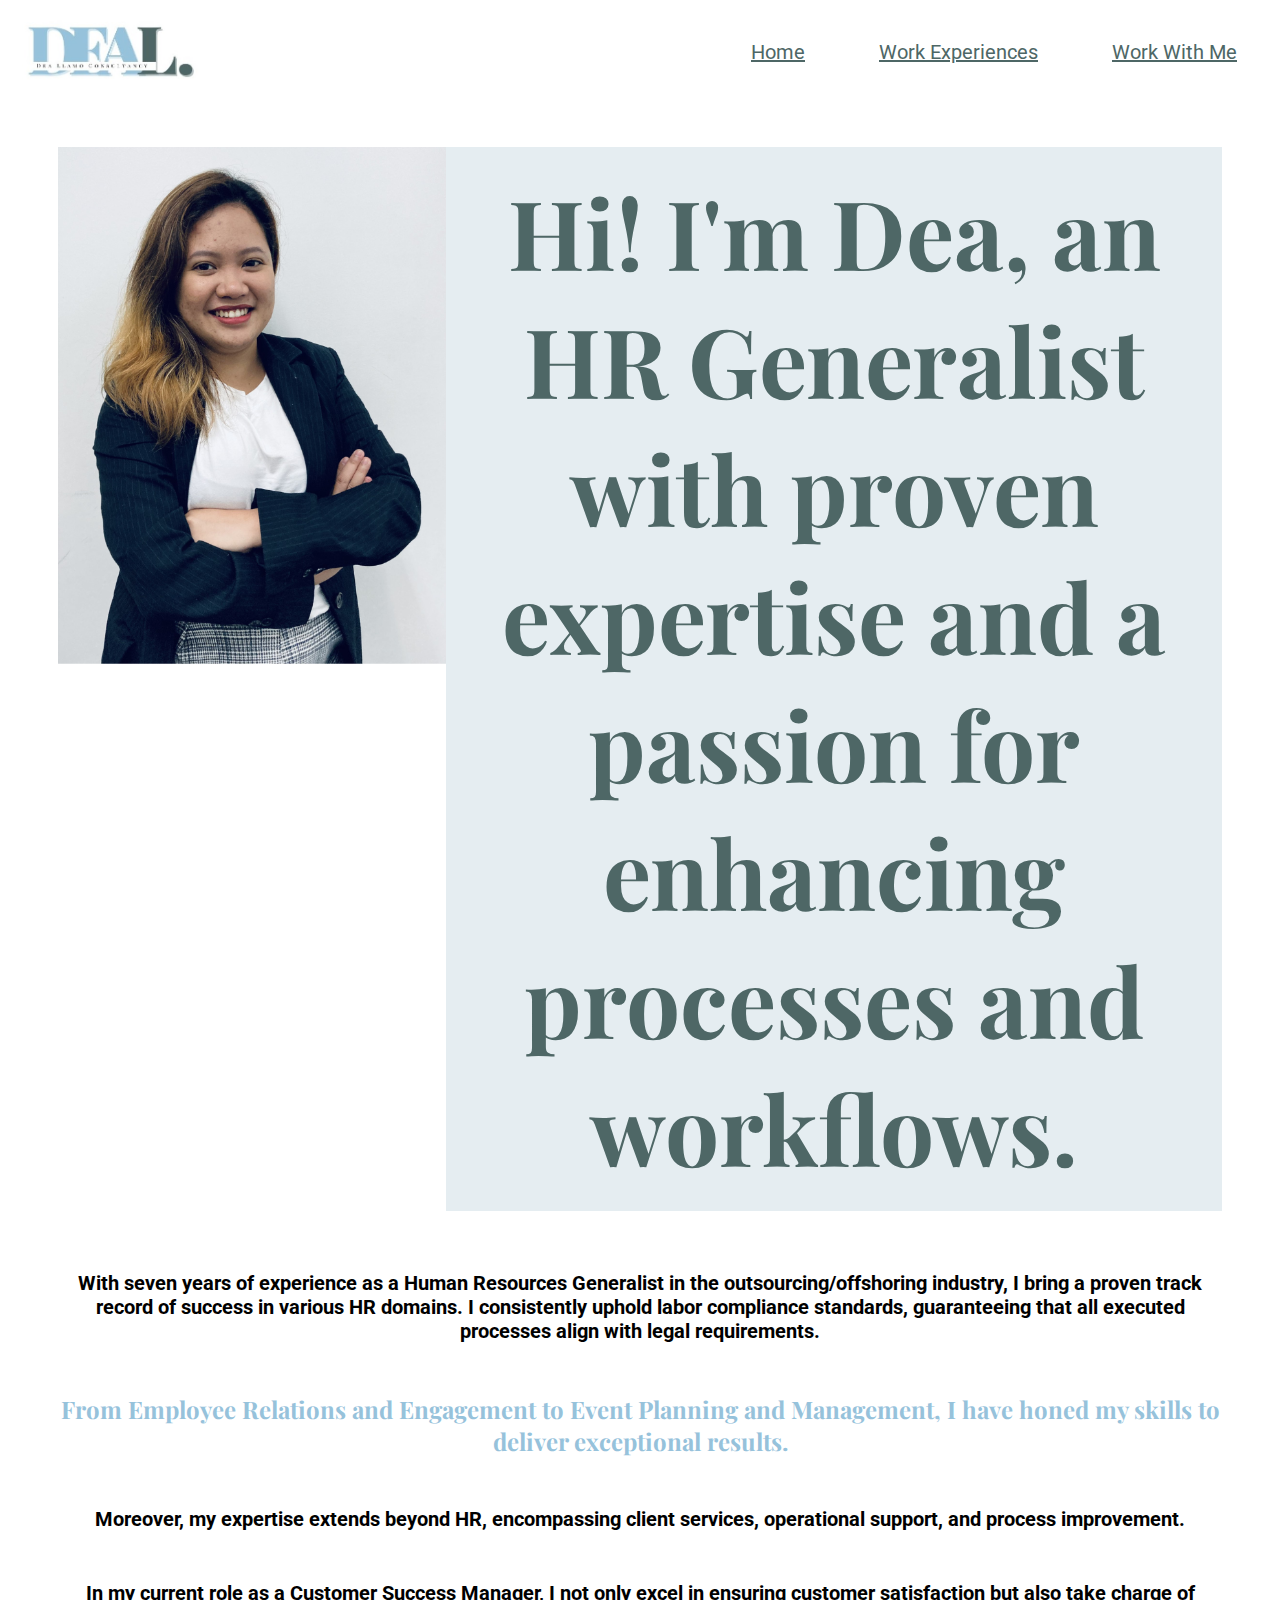
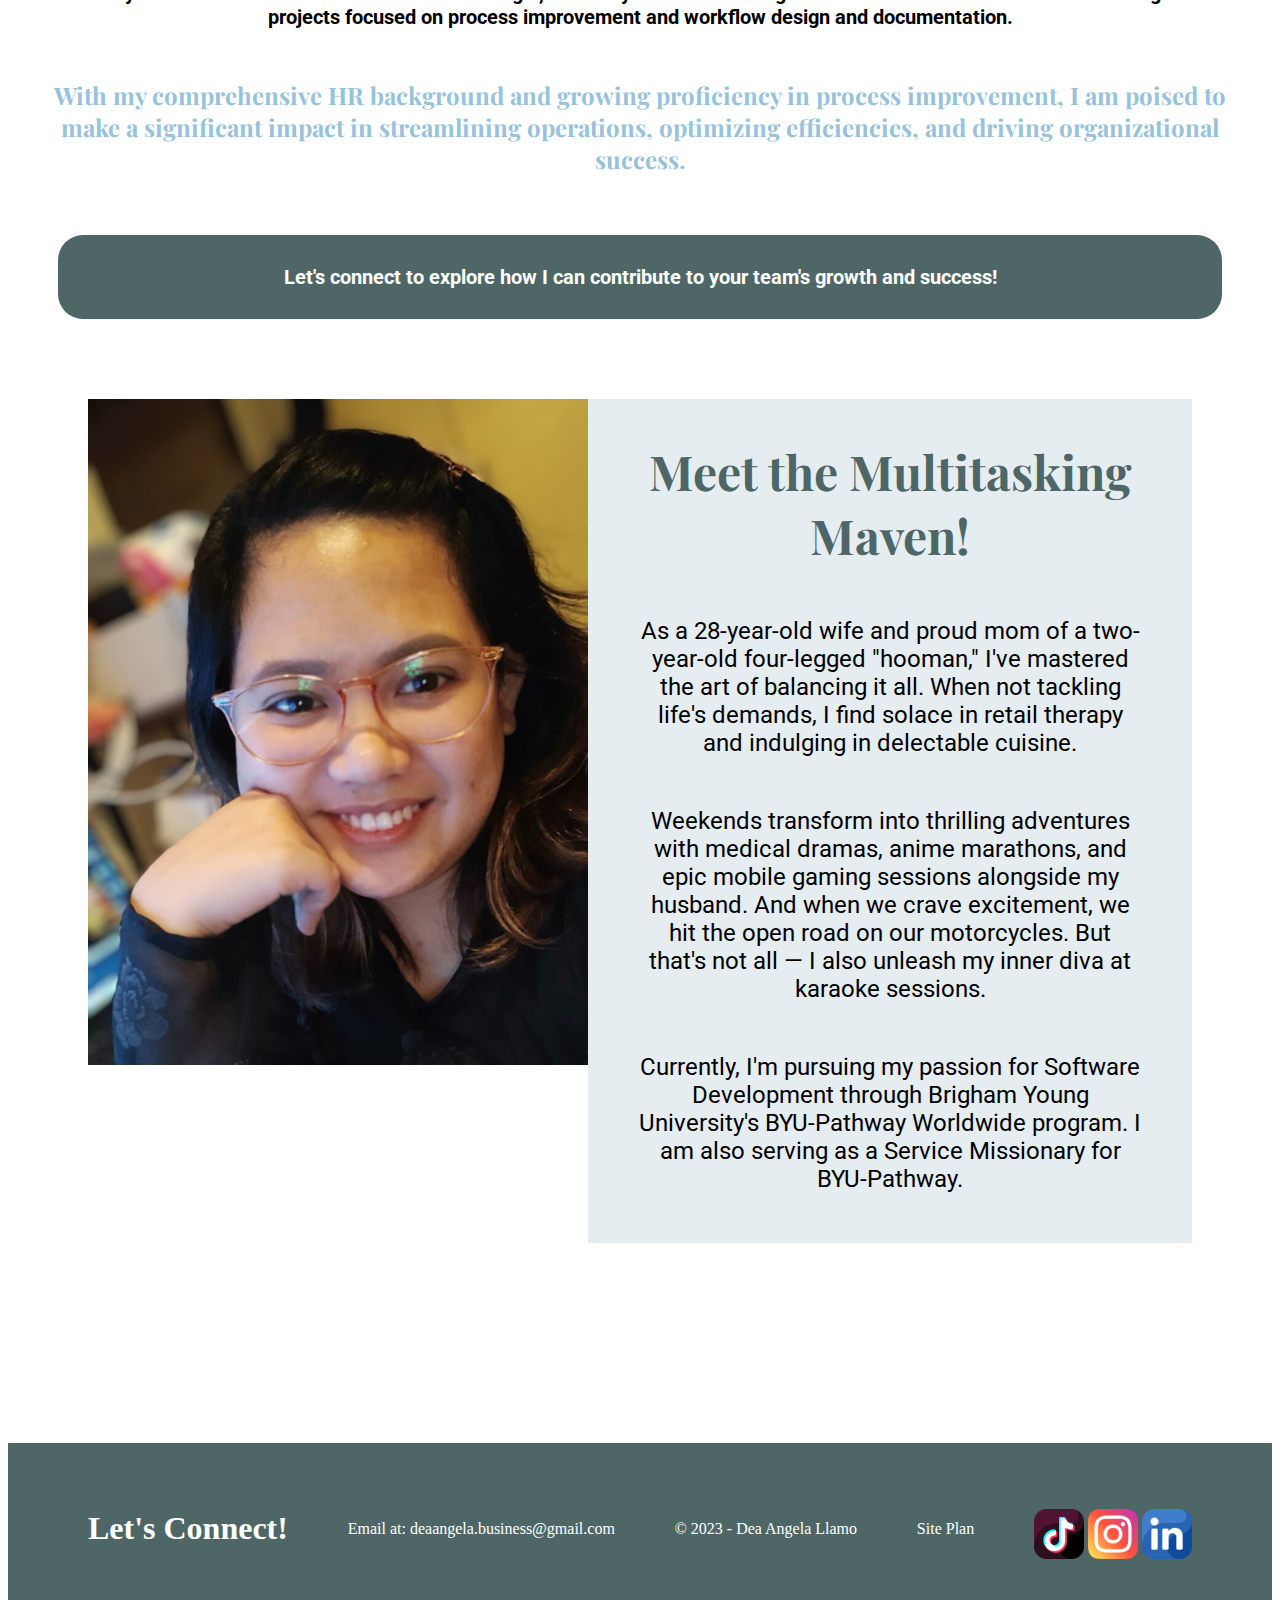
==== commit 933347a4: "added styles to homepage" ====
--- a/personal-site/index.html
+++ b/personal-site/index.html
@@ -38,8 +38,8 @@
     <div id='intro-box'>
     <a>Let's connect to explore how I can contribute to your team's growth and success!</a>
     </div>
-    <div id="aboout-me"> 
-        <img class="about-me-img" src="images/home-photo-2.png" alt="Another Photo of Dea Angela Llamo">
+    <div id="about-me"> 
+        <img id="about-me-img" src="images/home-photo-2.png" alt="Another Photo of Dea Angela Llamo">
         <section class="about-me-msg">
             <h2>Meet the Multitasking Maven!</h2>
             <p>As a 28-year-old wife and proud mom of a two-year-old four-legged "hooman," I've mastered the art of balancing it all. When not tackling 
@@ -52,8 +52,8 @@
     </div>
     <footer>
         <h4>Let's Connect!</h4>
-        <p>Email at: deaangela.business@gmail.com</p>
-        <p>© 2023 - Dea Angela Llamo</p>
+        <p id="email">Email at: deaangela.business@gmail.com</p>
+        <p id="credit">© 2023 - Dea Angela Llamo</p>
         <p><a href="site-plan.html">Site Plan</a></p>
         <div class="social">
             <a href="https://www.tiktok.com/en/" target="_blank">
--- a/personal-site/styles/personal-site.css
+++ b/personal-site/styles/personal-site.css
@@ -24,6 +24,11 @@
     font-size: 20px;
     font-family: Roboto, sans-serif;
     padding: 35px;
+}
+
+nav a:hover {
+    color: #96C2DB;
+    text-decoration: none;
 }
 
 #intro-profile {
@@ -91,3 +96,66 @@
     font-weight: bold;
 }
 
+#about-me {
+    display: grid;
+    grid-template-columns: 1fr 3fr;
+    margin: 80px;
+}
+
+#about-me-img {
+    width: 500px;
+}
+
+.about-me-msg {
+    background-color: #E5EDF1;
+}
+
+.about-me-msg h2 {
+    color: #4E6766;
+    font-size: 48px;
+    text-align: center;
+    font-family: 'Playfair Display', serif;
+}
+
+.about-me-msg p {
+    color: #000;
+    text-align: center;
+    font-size: 24px;
+    font-family: Roboto, sans-serif;
+    margin: 50px;
+}
+
+footer {
+    background-color: #4E6766;
+    color: white;
+    margin-top: 200px;
+    padding: 25px 50px;
+    display: flex;
+    justify-content: space-around;
+    align-items: center;
+}
+
+footer h4 {
+    font-size: 32px;
+}
+
+footer p #email {
+    font-size: 1.2em;
+}
+
+footer p a:hover {
+    text-decoration: underline;
+}
+
+footer a {
+    color: white;
+    text-decoration: none;
+}
+footer a:hover {
+    color: #96C2DB;
+}
+footer .social img {
+    width: 50px;
+    gap: 20px;
+    padding-top: 15px;
+}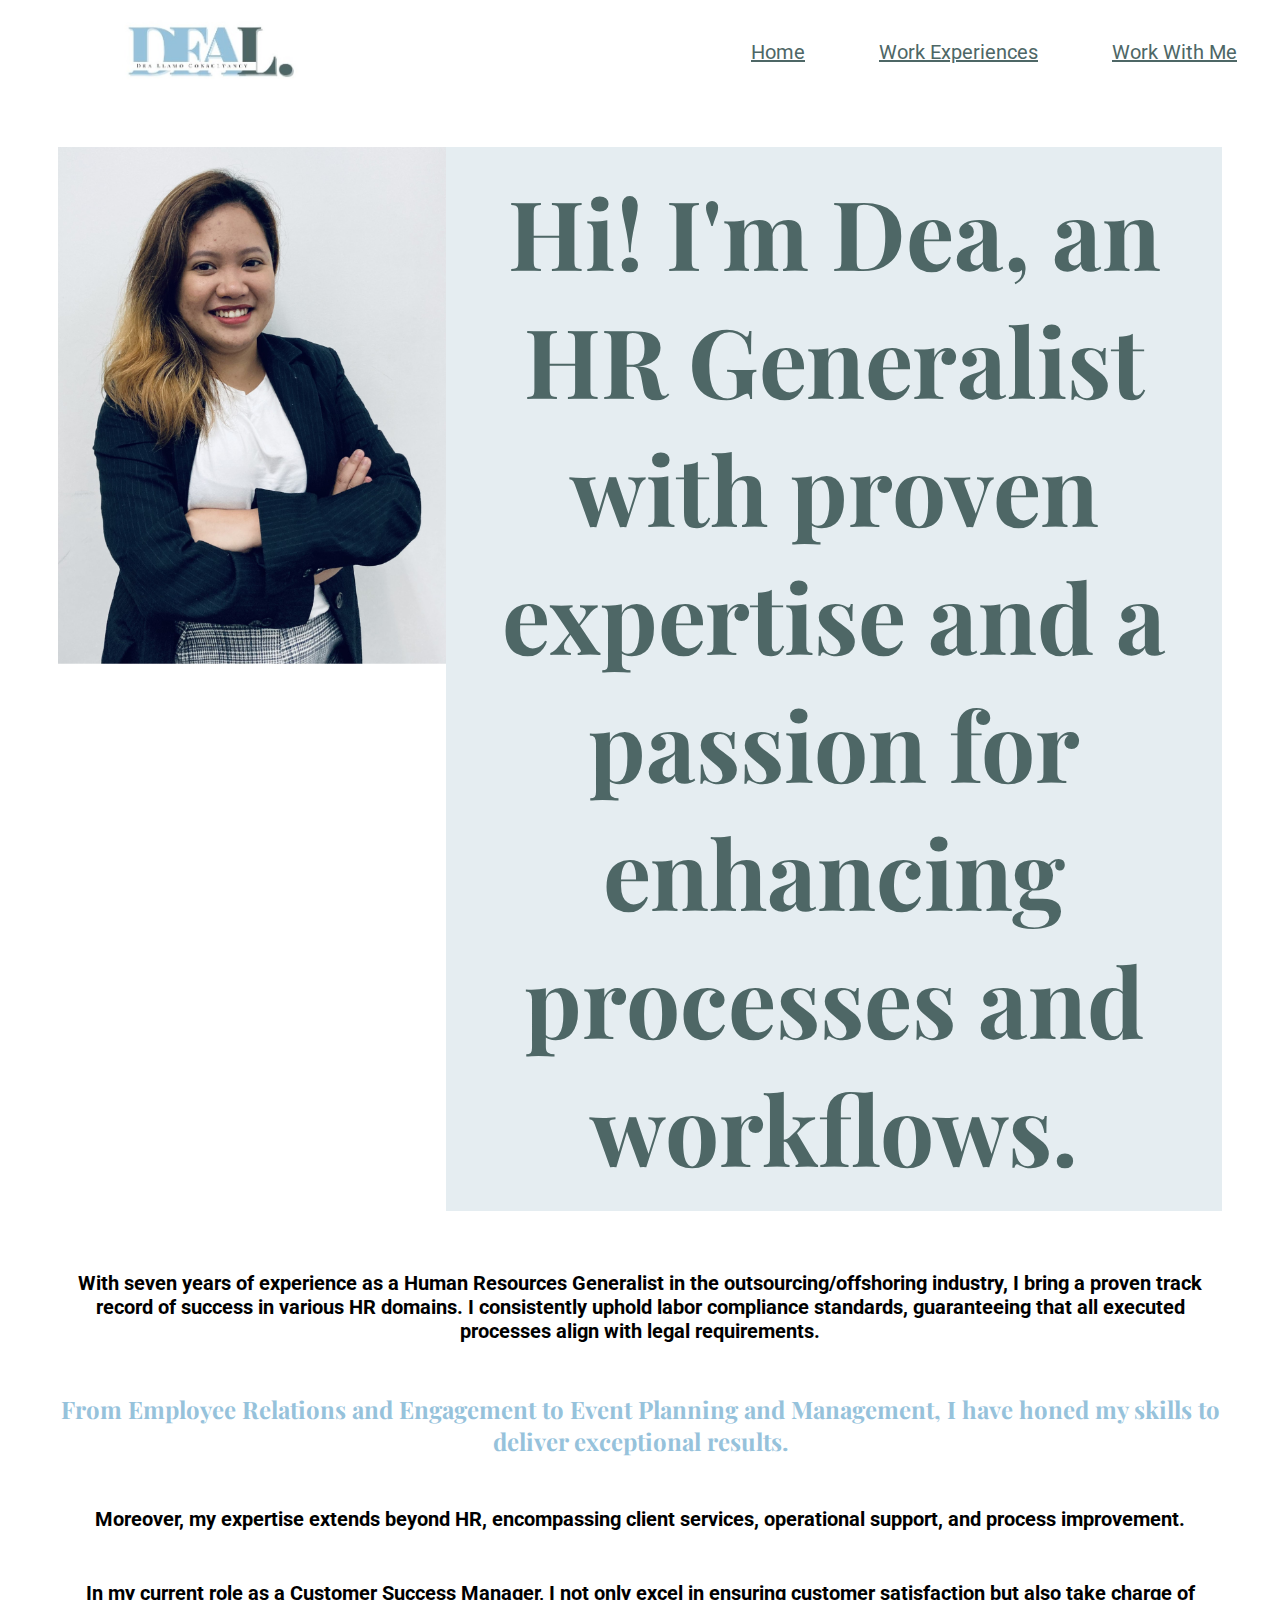
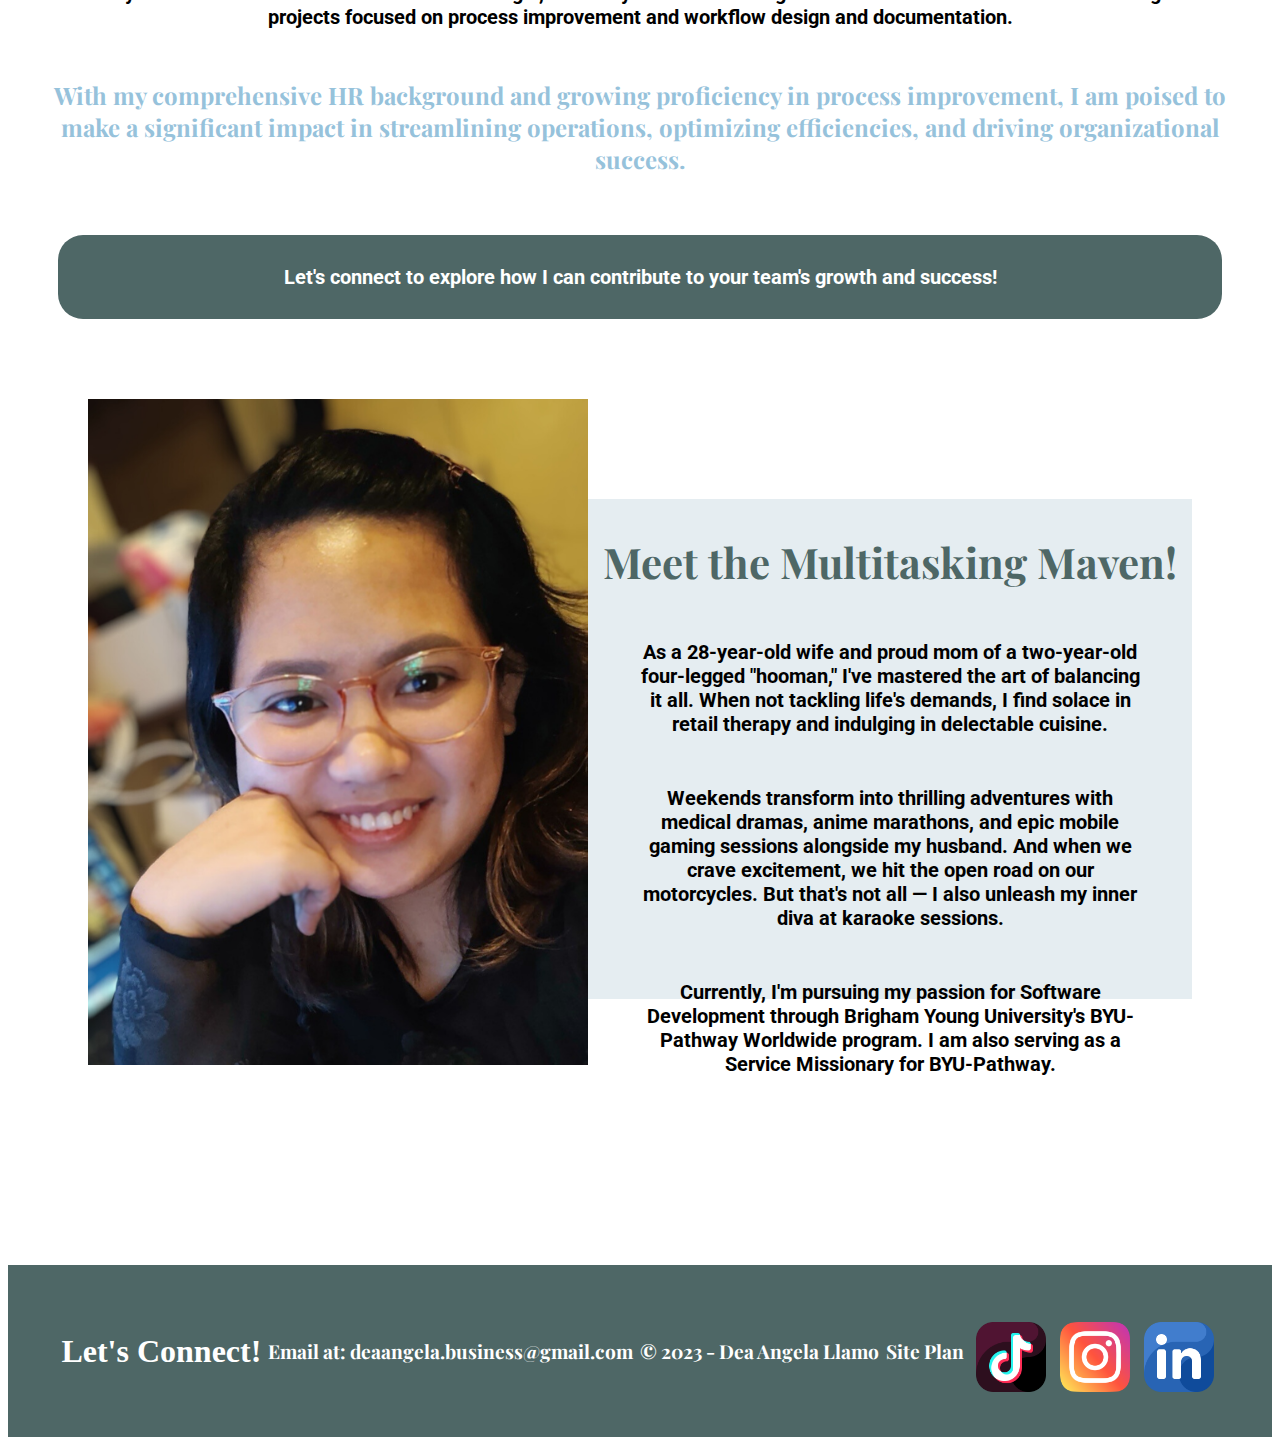
==== commit c1bcd61a: "removed the training slash in the head section" ====
--- a/personal-site/index.html
+++ b/personal-site/index.html
@@ -5,7 +5,7 @@
     <meta http-equiv="X-UA-Compatible" content="IE=edge">
     <meta name="viewport" content="width=device-width, initial-scale=1.0">
     <title>DEAL | Dea Angela Llamo | Home</title>
-    <link type="text/css" rel="stylesheet" href="styles/personal-site.css" />
+    <link type="text/css" rel="stylesheet" href="styles/personal-site.css">
 </head>
 <body>
     <header>
--- a/personal-site/styles/personal-site.css
+++ b/personal-site/styles/personal-site.css
@@ -1,6 +1,6 @@
 @import url('https://fonts.googleapis.com/css2?family=Playfair+Display&family=Roboto&display=swap');
 
-
+/* header */
 header {
     display: flex;
     align-items: center;
@@ -10,7 +10,7 @@
 
 .logo {
     max-width: 200px;
-    margin-left: auto;
+    margin-left: 100px;
     margin-right: auto;
 }
 
@@ -108,11 +108,13 @@
 
 .about-me-msg {
     background-color: #E5EDF1;
+    height: 500px;
+    margin-top: 100px;
 }
 
 .about-me-msg h2 {
     color: #4E6766;
-    font-size: 48px;
+    font-size: 42px;
     text-align: center;
     font-family: 'Playfair Display', serif;
 }
@@ -120,11 +122,88 @@
 .about-me-msg p {
     color: #000;
     text-align: center;
-    font-size: 24px;
-    font-family: Roboto, sans-serif;
-    margin: 50px;
-}
-
+    font-size: 20px;
+    font-family: Roboto, sans-serif;
+    margin: 50px;
+}
+
+/* page 2 */
+
+#page2-grid {
+    background-color: #E5EDF1;
+    padding: 100px;
+    margin: 80px;
+}
+
+.outstaff-info h2, .resultscx-info h2, .exl-info h2, .arvato-info h2 {
+    color: #4E6766;
+    font-size: 36px;
+    font-family: 'Playfair Display', serif;
+}
+
+.position-info {
+    color: #000;
+    text-align: left;
+    font-size: 20px;
+    font-family: Roboto, sans-serif;
+    margin: 50px;
+}
+
+.companies {
+    display: flex;
+    justify-content: center;
+    align-items: center;
+    height: 100px;
+}
+  
+.companies img {
+    margin-top: 100px;
+    margin-left: 20px;
+    margin-right: 20px;
+}
+
+  
+
+
+/* profile card */
+
+.card {
+    box-shadow: 0 4px 8px 0 rgba(0, 0, 0, 0.2);
+    max-width: 300px;
+    margin: auto;
+    text-align: center;
+}
+  
+.title {
+    color: #4E6766;
+    font-size: 18px;
+}
+  
+button {
+    border: none;
+    outline: 0;
+    display: inline-block;
+    padding: 8px;
+    color: white;
+    background-color: #4E6766;
+    text-align: center;
+    cursor: pointer;
+    width: 100%;
+    font-size: 18px;
+}
+  
+p {
+    font-weight: bold;
+    font-size: 15px;
+    color: black;
+    font-family: 'Playfair Display', serif;
+}
+  
+button:hover, a:hover {
+  opacity: 0.7;
+}
+
+/* footer */
 footer {
     background-color: #4E6766;
     color: white;
@@ -139,8 +218,9 @@
     font-size: 32px;
 }
 
-footer p #email {
+footer p {
     font-size: 1.2em;
+    color: white;
 }
 
 footer p a:hover {
@@ -155,7 +235,7 @@
     color: #96C2DB;
 }
 footer .social img {
-    width: 50px;
-    gap: 20px;
+    width: 70px;
+    margin: 5px;
     padding-top: 15px;
 }